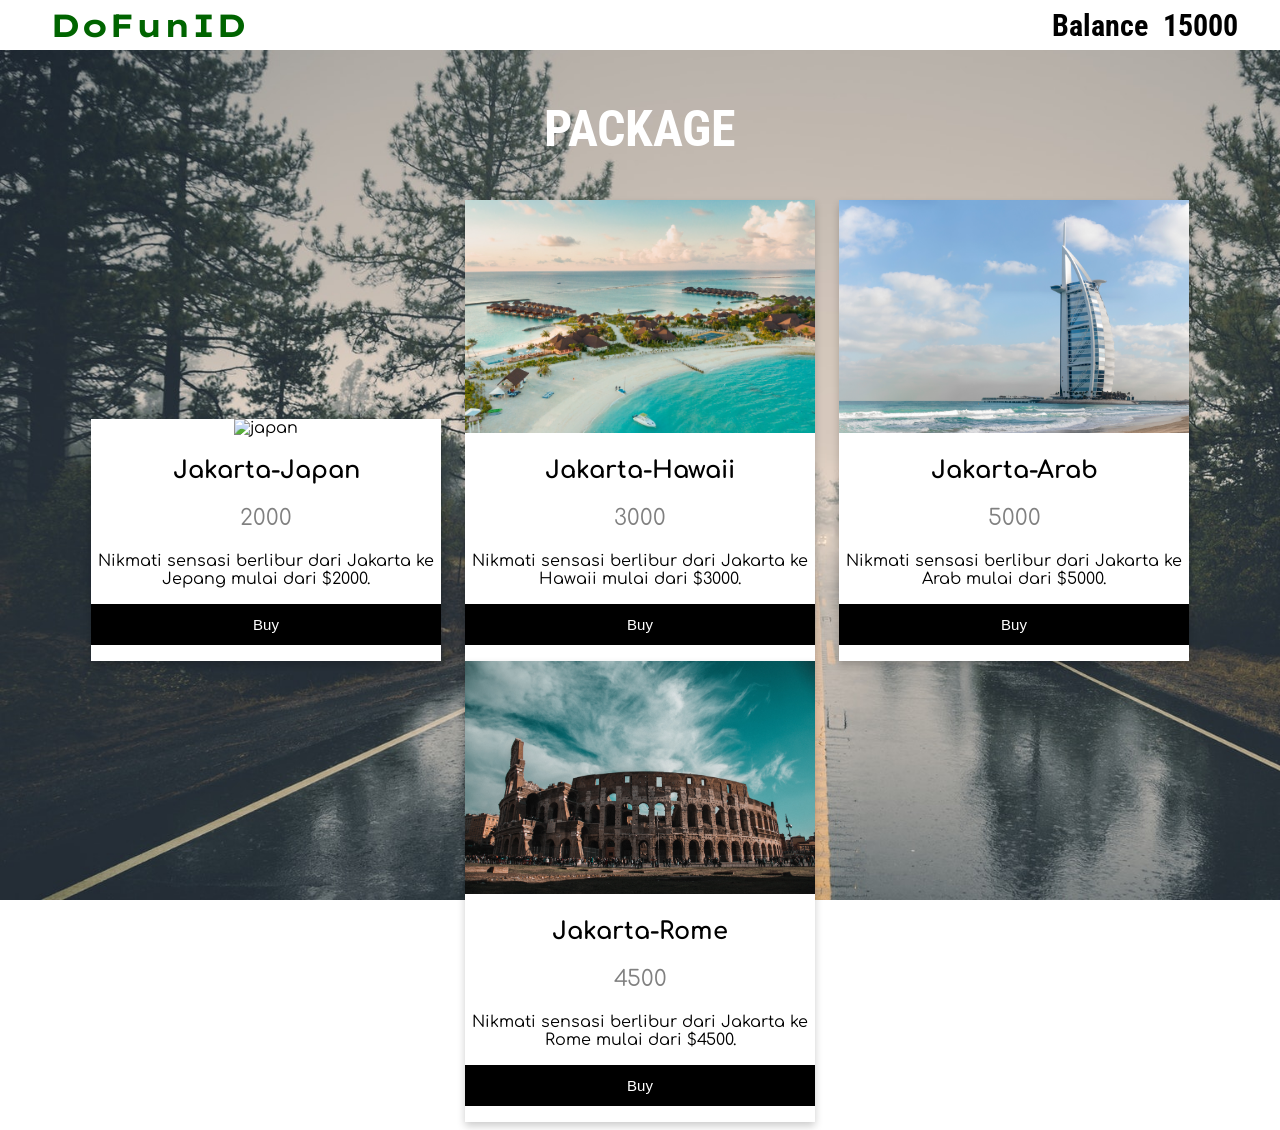
==== index.html @ 7a8209f3 "Ichsan Rosaldi" ====
<!DOCTYPE html>
<html lang="en">
<head>
    <meta charset="UTF-8">
    <meta http-equiv="X-UA-Compatible" content="IE=edge">
    <meta name="viewport" content="width=device-width, initial-scale=1.0">
    <title>DoFun</title>
    <link rel="stylesheet" href="style.css">
    <link rel="preconnect" href="https://fonts.gstatic.com">
    <link rel="preconnect" href="https://fonts.gstatic.com">
<link href="https://fonts.googleapis.com/css2?family=Roboto+Condensed:wght@700&display=swap" rel="stylesheet">
<link href="https://fonts.googleapis.com/css2?family=Lexend+Mega&display=swap" rel="stylesheet">
<link rel="preconnect" href="https://fonts.gstatic.com">
<link href="https://fonts.googleapis.com/css2?family=Comfortaa:wght@500&family=Roboto+Condensed:wght@700&display=swap" rel="stylesheet">
    <script src="https://kit.fontawesome.com/98d37f2ac3.js" crossorigin="anonymous"></script>
</head>
<body>
    <header>
        <h1>DoFunID</h1>
        <div id="balance">
            <h3>Balance</h3>
        </div>
        <div id="balancenumber">
            <h3>15000</h3>
        </div>
        <div class="navbar">
            <div class="dropdown">
                <button class="dropbtn">MENU
                    <i class="fa fa-caret-down"></i>
                  </button>
                  <div class="dropdown-content">
                    <!-- <a href="#">Account</a> -->
                    <!-- <a href="#">Settings</a> -->
                    <a href="about.html">About Us</a>
                  </div>
            </div>
        </div>
    </header>
    <section>
        <h2>PACKAGE</h2>
        <div ></div>
    </section>
    <div class="semuacard">
        <div class="card">
            <div id="japan">
                <img src="img/pexels-tomáš-malík-3408354.jpg" alt="japan">
            <h2>Jakarta-Japan</h2>
            <p class="price">2000</p>
            <p>Nikmati sensasi berlibur dari Jakarta ke Jepang mulai dari $2000.</p>
            <p>
                <button class='buy'>
                    Buy
                </button>
            </p>
        </div>
    </div>
    <div class="card">
        <div id="hawai">
            <img src="img/pexels-asad-photo-maldives-3601422.jpg" alt="Hawaii">
            <h2>Jakarta-Hawaii</h2>
            <p class="price">3000</p>
            <p>Nikmati sensasi berlibur dari Jakarta ke Hawaii mulai dari $3000.</p>
            <p>
                <button class='buy'>
                    Buy
                </button>
            </p>
        </div>
    </div>
    <div class="card">
        <div id="hawai">
            <img src="img/pexels-aleksandar-pasaric-2044434.jpg" alt="Arab">
            <h2>Jakarta-Arab</h2>
            <p class="price">5000</p>
            <p>Nikmati sensasi berlibur dari Jakarta ke Arab mulai dari $5000.</p>
            <p>
                <button class='buy'>
                    Buy
                </button>
            </p>
        </div>
    </div>
    <div class="card">
        <div id="hawai">
            <img src="img/pexels-davi-pimentel-2064827.jpg" alt="Rome">
            <h2>Jakarta-Rome</h2>
            <p class="price">4500</p>
            <p>Nikmati sensasi berlibur dari Jakarta ke Rome mulai dari $4500.</p>
            <p>
                <button class='buy'>
                    Buy
                </button>
            </p>
        </div>
    </div>
</div>
</body>
<script>
    let beli = document.getElementsByClassName('buy')  
    beli[0].addEventListener('click',function(){
        let harga = document.getElementsByClassName('price')
        let uang = document.getElementById('balancenumber').innerText
        let sisauang = Number(uang)-Number(harga[0].innerText)
        let info = alert(`Anda berhasil membeli paket ini dan anda tidak bisa membeli produk ini lagi...`)

        // document.getElementById('balancenumber')['style']['font-size']='30px'
        // document.getElementById('balancenumber')['style']['font-family']='Roboto Condensed','sans-serif';
        document.getElementById('balancenumber').innerHTML = `<h3>${sisauang}<h3>`
        beli[0]['disabled'] = true
        
    })
    beli[1].addEventListener('click',function(){
        let harga = document.getElementsByClassName('price')
        let uang = document.getElementById('balancenumber').innerText
        let sisauang = Number(uang)-Number(harga[1].innerText)
        let info = alert(`Anda berhasil membeli paket ini dan anda tidak bisa membeli produk ini lagi...`)

        // document.getElementById('balancenumber')['style']['font-size']='30px'
        // document.getElementById('balancenumber')['style']['font-family']='Roboto Condensed','sans-serif';
        document.getElementById('balancenumber').innerHTML = `<h3>${sisauang}<h3>`
            beli[1]['disabled']=true
    })
    beli[2].addEventListener('click',function(){
        let harga = document.getElementsByClassName('price')
        let uang = document.getElementById('balancenumber').innerText
        let sisauang = Number(uang)-Number(harga[2].innerText)
        let info = alert(`Anda berhasil membeli paket ini dan anda tidak bisa membeli produk ini lagi...`)

        // document.getElementById('balancenumber')['style']['font-size']='30px'
        // document.getElementById('balancenumber')['style']['font-family']='Roboto Condensed','sans-serif';
        document.getElementById('balancenumber').innerHTML = `<h3>${sisauang}<h3>`
        beli[2]['disabled']=true
    })
    beli[3].addEventListener('click',function(){
        let harga = document.getElementsByClassName('price')
        let uang = document.getElementById('balancenumber').innerText
        let sisauang = Number(uang)-Number(harga[3].innerText)
        let info = alert(`Anda berhasil membeli paket ini dan anda tidak bisa membeli produk ini lagi...`)

        // document.getElementById('balancenumber')['style']['font-size']='30px'
        // document.getElementById('balancenumber')['style']['font-family']='Roboto Condensed','sans-serif';
        document.getElementById('balancenumber').innerHTML = `<h3>${sisauang}<h3>`
        beli[3]['disabled']=true
    })
</script>
</html>
---- style.css ----
header{
    background-color: white;
    position: fixed;
    height: 50px;
    display: flex;
    align-items: center;
    top: 0;
    bottom: 0;
    right: 0;
    left: 0;
    /* align-items: center; */
}

header *{
    display: inline;
}

header h1{
    color: darkgreen;
    font-family: 'Lexend Mega', sans-serif;
    margin-left: 50px;
}

.navbar{
    overflow: hidden;
    background-color: white;
    float: right;
    margin-right: 50px;
}

#balance{
    float: right;
    margin-left: 800px;
    /* font-size: 20px; */
    color: black;
    text-align: center;
}


#balance h3{
    /* margin-right: 0px; */
    padding: 5px;
    font-size: 30px;
    font-family: 'Roboto Condensed', sans-serif;
    /* margin-top: 0px; */
}

#balancenumber{
    float: right;
    /* margin-left: 800px; */
    /* font-size: 20px; */
    color: black;
    text-align: center;
}

#balancenumber h3{
    font-family: 'Roboto Condensed', sans-serif;
    font-size: 30px;
    padding: 10px;
}

.dropdown{
    float: left;
    overflow: hidden;
    /* margin-right: 100px; */
    padding-left: 50px;
}

.dropdown .dropbtn{
    font-size: 30px;
    border: black;
    color: black;
    background-color: white;
    font-family: 'Roboto Condensed', sans-serif;
    cursor: pointer;
}

.navbar a:hover, .dropdown:hover .dropbtn{
    background-color: ghostwhite;
}

.dropdown-content{
    display: none;
    position: absolute;
    background-color: ghostwhite;
    min-width: 100px;
    z-index: 1;
}

.dropdown-content a{
    float: none;
    color: black;
    font-family: 'Roboto Condensed', sans-serif;
    padding: 10px 14px;
    text-decoration: none;
    display: block;
    text-align: left;
}

.dropdown-content a:hover{
    background-color: gray;
}

.dropdown:hover .dropdown-content{
    display: block;
}

body{
    background-image: url(img/pexels-veeterzy-39811.jpg);
    background-size: cover;
    background-repeat: no-repeat;
    background-attachment: fixed;
    height: auto;
}

section{
    /* margin-bottom: 100px; */
    margin-top: 100px;
}

section h2{
    color: white;
    text-align: center;
    font-size: 50px;
    font-family: 'Roboto Condensed', sans-serif;
}

.card *{
    box-sizing: border-box;
}

.semuacard{
    text-align: center;
}

.card{
    box-shadow: 0 4px 8px 0 rgba(0, 0, 0, 0.2);
    max-width: 350px;
    margin: auto 10px;
    /* text-align: center; */
    font-family: 'Comfortaa', cursive;
    /* align-items: center; */
    background-color: white;
    /* float: left; */
    display: inline-block;
    /* margin-right: 25px; */
    /* margin-left: 20px; */
}

.card img{
    width: 100%;
}

.price{
    color: grey;
    font-size: 22px;
    font-family: 'Comfortaa', cursive;
}

.card button{
    border: none;
    outline: 0;
    padding: 12px;
    color: white;
    background-color: black;
    text-align: center;
    cursor: pointer;
    width: 100%;
    font-size: 15px;
}

.card button:hover{
    opacity: 0.7;
}
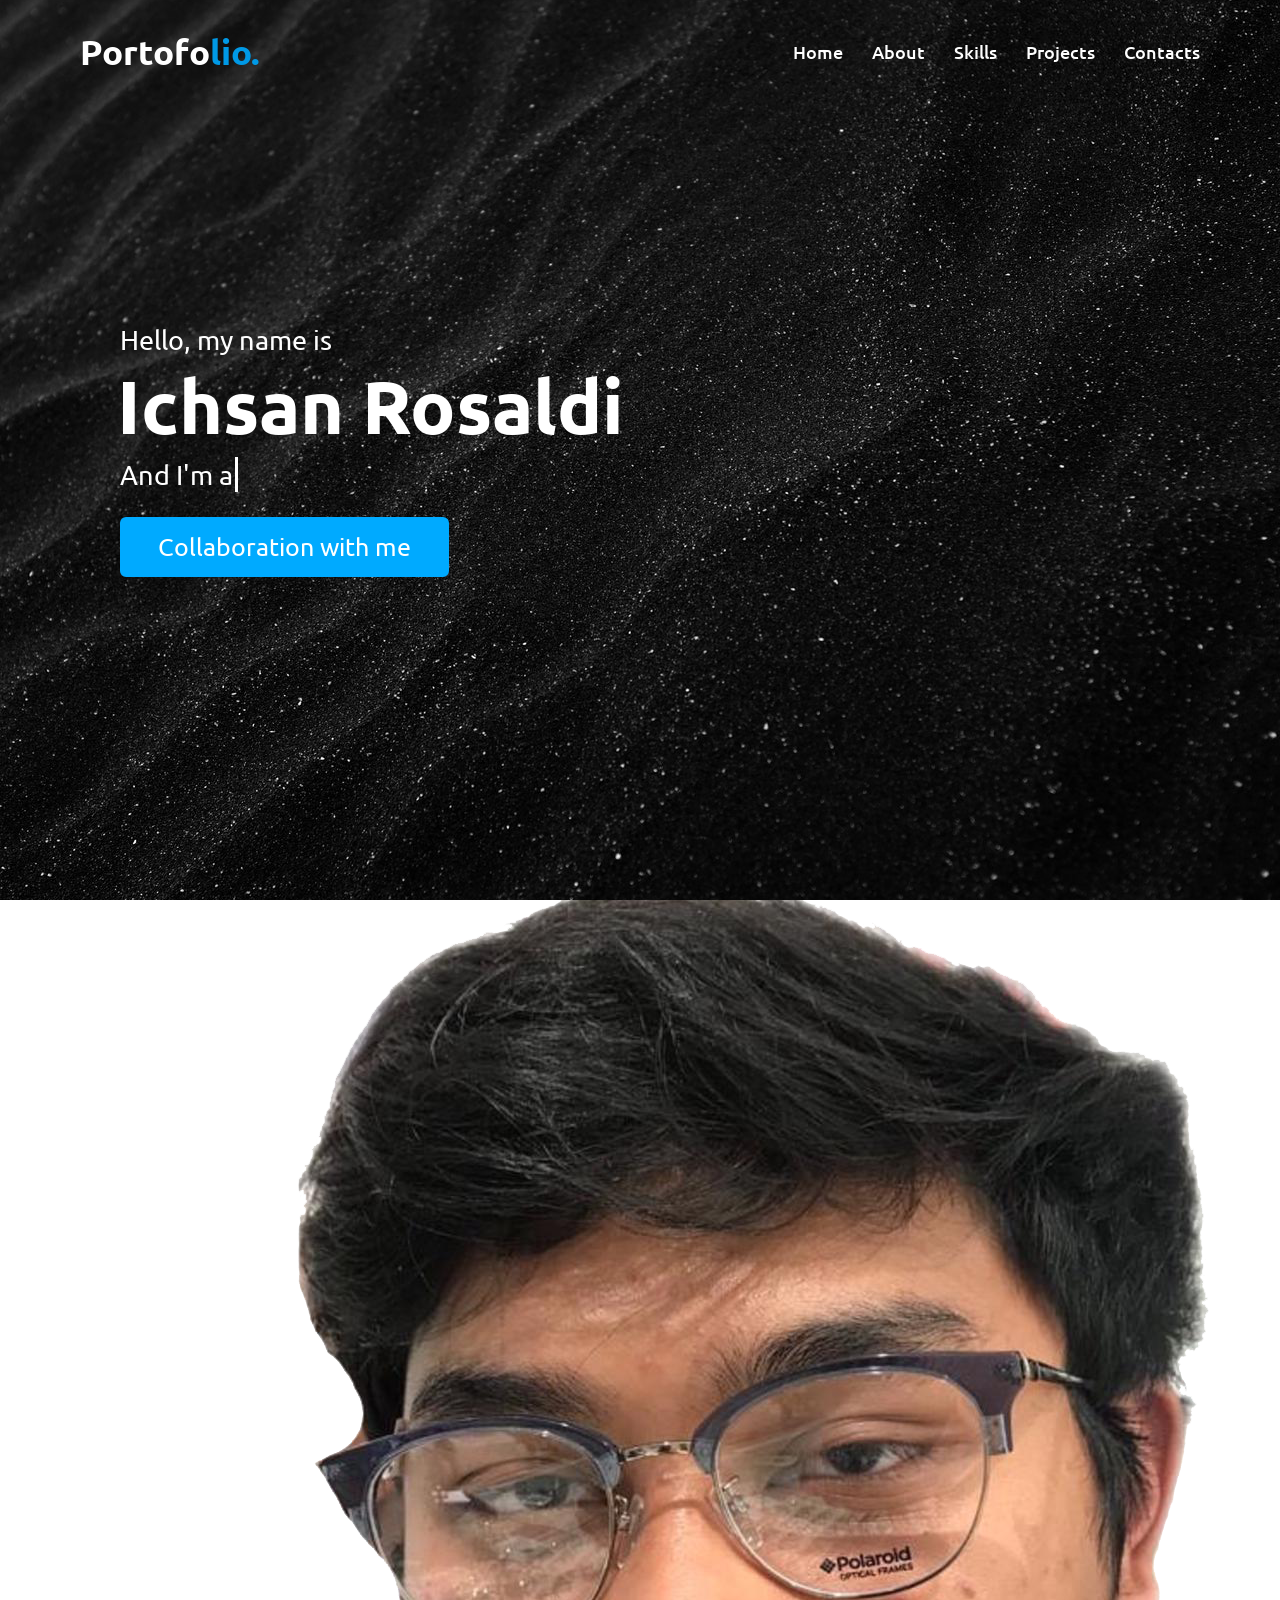
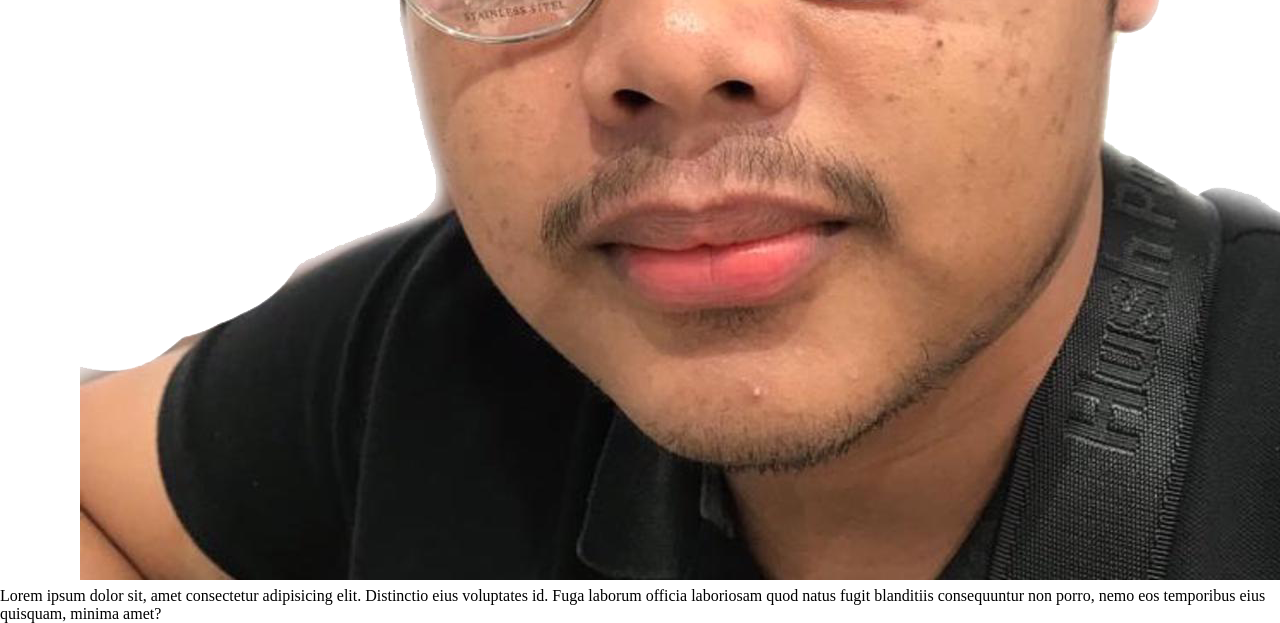
==== commit 4007c1d2: "done" ====
--- a/index.html
+++ b/index.html
@@ -4,143 +4,54 @@
     <meta charset="UTF-8">
     <meta http-equiv="X-UA-Compatible" content="IE=edge">
     <meta name="viewport" content="width=device-width, initial-scale=1.0">
-    <title>DoFun</title>
+    <title>Document</title>
     <link rel="stylesheet" href="style.css">
-    <link rel="preconnect" href="https://fonts.gstatic.com">
-    <link rel="preconnect" href="https://fonts.gstatic.com">
-<link href="https://fonts.googleapis.com/css2?family=Roboto+Condensed:wght@700&display=swap" rel="stylesheet">
-<link href="https://fonts.googleapis.com/css2?family=Lexend+Mega&display=swap" rel="stylesheet">
-<link rel="preconnect" href="https://fonts.gstatic.com">
-<link href="https://fonts.googleapis.com/css2?family=Comfortaa:wght@500&family=Roboto+Condensed:wght@700&display=swap" rel="stylesheet">
-    <script src="https://kit.fontawesome.com/98d37f2ac3.js" crossorigin="anonymous"></script>
+    <link rel="stylesheet" href="https://cdnjs.cloudflare.com/ajax/libs/font-awesome/4.7.0/css/font-awesome.min.css">
+    <script src="https://code.jquery.com/jquery-3.6.0.min.js"></script>
+
 </head>
 <body>
-    <header>
-        <h1>DoFunID</h1>
-        <div id="balance">
-            <h3>Balance</h3>
-        </div>
-        <div id="balancenumber">
-            <h3>15000</h3>
-        </div>
-        <div class="navbar">
-            <div class="dropdown">
-                <button class="dropbtn">MENU
-                    <i class="fa fa-caret-down"></i>
-                  </button>
-                  <div class="dropdown-content">
-                    <!-- <a href="#">Account</a> -->
-                    <!-- <a href="#">Settings</a> -->
-                    <a href="about.html">About Us</a>
-                  </div>
+    <nav class="navbar">
+        <div class="max-width">
+            <div class="logo"><a href="#">Portofo<span>lio.</span></a></div>
+            <ul class="menu">
+                <li><a href="#">Home</a></li>
+                <li><a href="#">About</a></li>
+                <li><a href="#">Skills</a></li>
+                <li><a href="#">Projects</a></li>
+                <li><a href="#">Contacts</a></li>
+            </ul>
+            <div class="menu-btn">
+                <i class="fa fa-bars"></i>
             </div>
         </div>
-    </header>
-    <section>
-        <h2>PACKAGE</h2>
-        <div ></div>
+    </nav>
+
+    <!-- HOME -->
+
+    <section class="home" id="home">
+        <div class="max-width">
+            <div class="home-content">
+                <div class="text-1">Hello, my name is</div>
+                <div class="text-2">Ichsan Rosaldi</div>
+                <div class="text-3">And I'm a<span class="typed-text"></span><span class="cursor typing">&nbsp;</span></div>
+                <a href="">Collaboration with me</a>
+            </div>
+        </div>
     </section>
-    <div class="semuacard">
-        <div class="card">
-            <div id="japan">
-                <img src="img/pexels-tomáš-malík-3408354.jpg" alt="japan">
-            <h2>Jakarta-Japan</h2>
-            <p class="price">2000</p>
-            <p>Nikmati sensasi berlibur dari Jakarta ke Jepang mulai dari $2000.</p>
-            <p>
-                <button class='buy'>
-                    Buy
-                </button>
-            </p>
+
+    <section class="about" id="about">
+        <div class="max-width">
+            <div class="about-content">
+                <div class="column left">
+                    <img src="img/profileimg.png" alt="">
+                </div>
+            </div>
         </div>
-    </div>
-    <div class="card">
-        <div id="hawai">
-            <img src="img/pexels-asad-photo-maldives-3601422.jpg" alt="Hawaii">
-            <h2>Jakarta-Hawaii</h2>
-            <p class="price">3000</p>
-            <p>Nikmati sensasi berlibur dari Jakarta ke Hawaii mulai dari $3000.</p>
-            <p>
-                <button class='buy'>
-                    Buy
-                </button>
-            </p>
-        </div>
-    </div>
-    <div class="card">
-        <div id="hawai">
-            <img src="img/pexels-aleksandar-pasaric-2044434.jpg" alt="Arab">
-            <h2>Jakarta-Arab</h2>
-            <p class="price">5000</p>
-            <p>Nikmati sensasi berlibur dari Jakarta ke Arab mulai dari $5000.</p>
-            <p>
-                <button class='buy'>
-                    Buy
-                </button>
-            </p>
-        </div>
-    </div>
-    <div class="card">
-        <div id="hawai">
-            <img src="img/pexels-davi-pimentel-2064827.jpg" alt="Rome">
-            <h2>Jakarta-Rome</h2>
-            <p class="price">4500</p>
-            <p>Nikmati sensasi berlibur dari Jakarta ke Rome mulai dari $4500.</p>
-            <p>
-                <button class='buy'>
-                    Buy
-                </button>
-            </p>
-        </div>
-    </div>
-</div>
+    </section>
+
+    <p>Lorem ipsum dolor sit, amet consectetur adipisicing elit. Distinctio eius voluptates id. Fuga laborum officia laboriosam quod natus fugit blanditiis consequuntur non porro, nemo eos temporibus eius quisquam, minima amet?</p>
+
+    <script src="script.js"></script>
 </body>
-<script>
-    let beli = document.getElementsByClassName('buy')  
-    beli[0].addEventListener('click',function(){
-        let harga = document.getElementsByClassName('price')
-        let uang = document.getElementById('balancenumber').innerText
-        let sisauang = Number(uang)-Number(harga[0].innerText)
-        let info = alert(`Anda berhasil membeli paket ini dan anda tidak bisa membeli produk ini lagi...`)
-
-        // document.getElementById('balancenumber')['style']['font-size']='30px'
-        // document.getElementById('balancenumber')['style']['font-family']='Roboto Condensed','sans-serif';
-        document.getElementById('balancenumber').innerHTML = `<h3>${sisauang}<h3>`
-        beli[0]['disabled'] = true
-        
-    })
-    beli[1].addEventListener('click',function(){
-        let harga = document.getElementsByClassName('price')
-        let uang = document.getElementById('balancenumber').innerText
-        let sisauang = Number(uang)-Number(harga[1].innerText)
-        let info = alert(`Anda berhasil membeli paket ini dan anda tidak bisa membeli produk ini lagi...`)
-
-        // document.getElementById('balancenumber')['style']['font-size']='30px'
-        // document.getElementById('balancenumber')['style']['font-family']='Roboto Condensed','sans-serif';
-        document.getElementById('balancenumber').innerHTML = `<h3>${sisauang}<h3>`
-            beli[1]['disabled']=true
-    })
-    beli[2].addEventListener('click',function(){
-        let harga = document.getElementsByClassName('price')
-        let uang = document.getElementById('balancenumber').innerText
-        let sisauang = Number(uang)-Number(harga[2].innerText)
-        let info = alert(`Anda berhasil membeli paket ini dan anda tidak bisa membeli produk ini lagi...`)
-
-        // document.getElementById('balancenumber')['style']['font-size']='30px'
-        // document.getElementById('balancenumber')['style']['font-family']='Roboto Condensed','sans-serif';
-        document.getElementById('balancenumber').innerHTML = `<h3>${sisauang}<h3>`
-        beli[2]['disabled']=true
-    })
-    beli[3].addEventListener('click',function(){
-        let harga = document.getElementsByClassName('price')
-        let uang = document.getElementById('balancenumber').innerText
-        let sisauang = Number(uang)-Number(harga[3].innerText)
-        let info = alert(`Anda berhasil membeli paket ini dan anda tidak bisa membeli produk ini lagi...`)
-
-        // document.getElementById('balancenumber')['style']['font-size']='30px'
-        // document.getElementById('balancenumber')['style']['font-family']='Roboto Condensed','sans-serif';
-        document.getElementById('balancenumber').innerHTML = `<h3>${sisauang}<h3>`
-        beli[3]['disabled']=true
-    })
-</script>
 </html>
--- a/style.css
+++ b/style.css
@@ -1,176 +1,246 @@
-header{
-    background-color: white;
+@import url('https://fonts.googleapis.com/css2?family=Poppins:wght@400;500;600;700&family=Ubuntu:wght@400;500;700&display=swap');
+
+*{
+    margin: 0;
+    padding: 0;
+    box-sizing: border-box;
+    text-decoration: none;
+}
+
+/* NAVBAR STYLING */
+
+.max-width{
+    max-width: 1300px;
+    padding: 0 80px;
+    margin: auto;
+}
+
+.navbar{
     position: fixed;
-    height: 50px;
+    width: 100%;
+    padding: 30px 0;
+    /* background:#2952a3; */
+    font-family: 'Ubuntu', sans-serif;
+    transition: all 0.3s ease;
+}
+
+.navbar.sticky{
+    padding: 30px 0;
+    background: #005580;
+}
+
+.navbar .max-width{
     display: flex;
     align-items: center;
-    top: 0;
-    bottom: 0;
-    right: 0;
-    left: 0;
-    /* align-items: center; */
-}
-
-header *{
-    display: inline;
-}
-
-header h1{
-    color: darkgreen;
-    font-family: 'Lexend Mega', sans-serif;
-    margin-left: 50px;
-}
-
-.navbar{
-    overflow: hidden;
-    background-color: white;
-    float: right;
-    margin-right: 50px;
-}
-
-#balance{
-    float: right;
-    margin-left: 800px;
-    /* font-size: 20px; */
+    justify-content: space-between;
+}
+
+.navbar .logo a{
+    color: #fff;
+    font-size: 35px;
+    font-weight: 600;
+}
+
+.navbar .logo a span{
+    color: #0099e6;
+    transition: all 0.3s ease;
+}
+
+.navbar.sticky .logo a span{
+    color: #fff;
+}
+
+.navbar .menu li{
+    list-style: none;
+    display: inline-block;
+}
+
+.navbar .menu li a{
+    color: #fff;
+    font-size: 18px;
+    font-weight: 500;
+    margin-left: 25px;
+    transition: color 0.3s ease;
+}
+
+.navbar .menu li a:hover{
+    color:#0099cc;
+}
+
+.navbar.sticky .menu li a:hover{
     color: black;
-    text-align: center;
-}
-
-
-#balance h3{
-    /* margin-right: 0px; */
-    padding: 5px;
-    font-size: 30px;
-    font-family: 'Roboto Condensed', sans-serif;
-    /* margin-top: 0px; */
-}
-
-#balancenumber{
-    float: right;
-    /* margin-left: 800px; */
-    /* font-size: 20px; */
-    color: black;
-    text-align: center;
-}
-
-#balancenumber h3{
-    font-family: 'Roboto Condensed', sans-serif;
-    font-size: 30px;
-    padding: 10px;
-}
-
-.dropdown{
-    float: left;
-    overflow: hidden;
-    /* margin-right: 100px; */
-    padding-left: 50px;
-}
-
-.dropdown .dropbtn{
-    font-size: 30px;
-    border: black;
-    color: black;
-    background-color: white;
-    font-family: 'Roboto Condensed', sans-serif;
+}
+
+/* Menu btn styling */
+.menu-btn{
+    color:#fff;
+    font-size: 23px;
     cursor: pointer;
-}
-
-.navbar a:hover, .dropdown:hover .dropbtn{
-    background-color: ghostwhite;
-}
-
-.dropdown-content{
     display: none;
-    position: absolute;
-    background-color: ghostwhite;
-    min-width: 100px;
-    z-index: 1;
-}
-
-.dropdown-content a{
-    float: none;
-    color: black;
-    font-family: 'Roboto Condensed', sans-serif;
-    padding: 10px 14px;
-    text-decoration: none;
-    display: block;
-    text-align: left;
-}
-
-.dropdown-content a:hover{
-    background-color: gray;
-}
-
-.dropdown:hover .dropdown-content{
-    display: block;
-}
-
-body{
-    background-image: url(img/pexels-veeterzy-39811.jpg);
-    background-size: cover;
-    background-repeat: no-repeat;
-    background-attachment: fixed;
-    height: auto;
-}
-
-section{
-    /* margin-bottom: 100px; */
-    margin-top: 100px;
-}
-
-section h2{
-    color: white;
-    text-align: center;
-    font-size: 50px;
-    font-family: 'Roboto Condensed', sans-serif;
-}
-
-.card *{
-    box-sizing: border-box;
-}
-
-.semuacard{
-    text-align: center;
-}
-
-.card{
-    box-shadow: 0 4px 8px 0 rgba(0, 0, 0, 0.2);
-    max-width: 350px;
-    margin: auto 10px;
-    /* text-align: center; */
-    font-family: 'Comfortaa', cursive;
-    /* align-items: center; */
-    background-color: white;
-    /* float: left; */
+}
+
+/* Home  */
+
+.home{
+    display: flex;
+    background: url("img/background.jpg") center;
+    height: 100vh;
+    color: #fff;
+    min-height: 500px;
+    font-family: 'Ubuntu', sans-serif;
+}
+
+.home .max-width{
+    margin: auto 0 auto 40px;
+}
+
+.home .home-content .text-1{
+    font-size: 27px;
+}
+
+.home .home-content .text-2{
+    font-size: 75px;
+    font-weight: 600;
+    margin-left: -3px;
+}
+
+.home .home-content .text-3{
+    font-size: 27px;
+    margin: 5px 0;
+}
+
+.home .home-content .text-3 span{
+    /* color:#0099cc; */
+    color: #0099e6;
+    /* color:  #4dc3ff; */
+    font-weight: 500;
+}
+
+.cursor{
     display: inline-block;
-    /* margin-right: 25px; */
-    /* margin-left: 20px; */
-}
-
-.card img{
-    width: 100%;
-}
-
-.price{
-    color: grey;
-    font-size: 22px;
-    font-family: 'Comfortaa', cursive;
-}
-
-.card button{
-    border: none;
-    outline: 0;
-    padding: 12px;
-    color: white;
-    background-color: black;
-    text-align: center;
-    cursor: pointer;
-    width: 100%;
-    font-size: 15px;
-}
-
-.card button:hover{
-    opacity: 0.7;
-}
-
-
+    width: 3px;
+    background-color: #fff;
+    margin-left: 0.1rem;
+    animation: blink 1s infinite;
+}
+
+.cursor .typing{
+    animation: none;
+}
+
+@keyframes blink{
+    0%{background-color:#fff;}
+    40%{background-color:#fff;}
+    50%{background-color: transparent;}
+    95%{background-color: transparent;}
+    100%{background-color: #fff;}
+}
+
+.home .home-content a{
+    display: inline-block;
+    background: #00aaff;
+    color: #fff;
+    font-size: 25px;
+    padding: 12px 36px;
+    margin-top: 20px;
+    border-radius: 6px;
+    border: 2px solid #00aaff;
+    transition: all 0.3s ease;
+}
+.home .home-content a:hover{
+    color: #fff;
+    background: none;
+}
+
+/* About */
+
+.about{
+    font-family: 'Poppins',sans-serif;
+}
+
+.about .title{
+    font-family: 'Ubuntu',sans-serif;
+}
+
+/* Responsive media query start */
+@media (max-width: 1104px) {
+    .home .max-width{
+        margin-left: 0px;
+    }
+}
+
+@media (max-width: 991px){
+    .max-width{
+        padding: 0 50px;
+    }
+}
+
+@media (max-width: 947px){
+    .max-width{
+        padding: 0 50px;
+    }
+    .menu-btn{
+        display: block;
+        z-index: 999;
+    }
+    .menu-btn i.active:before{
+        content: "\f00d";
+    }
+    .navbar .menu{
+        position: fixed;
+        height: 100vh;
+        width: 100%;
+        left: -100%;
+        top: 0;
+        background: #111;
+        text-align: center;
+        padding-top: 80px;
+        transition: all 0.3s ease;
+    }
+    .navbar .menu.active{
+        left: 0;
+    }
+    .navbar .menu li{
+        display: block;
+    }
+    .navbar .menu li a{
+        display: inline-block;
+        margin: 20px 0;
+        font-size: 25px;
+    }
+    .home .home-content .text-2{
+        font-size: 70px;
+    }
+    .home .home-content .text-3{
+        font-weight: 35px;
+    }
+    .home .home-content a{
+        font-size: 23px;
+        padding: 10px 30px;
+    }
+}
+
+@media (max-width: 690px){
+    .max-width{
+        padding: 0 23px;
+    }
+    .home .home-content .text-2{
+        font-size: 50px;
+    }
+    .home .home-content .text-3{
+        font-weight: 27px;
+    }
+    .home .home-content a{
+        font-size: 20px;
+        padding: 8px 20px;
+    }
+}
+
+@media (max-width: 500px){
+    .home .home-content .text-2{
+        font-size: 50px;
+    }
+    .home .home-content .text-3{
+        font-weight: 27px;
+    }
+}
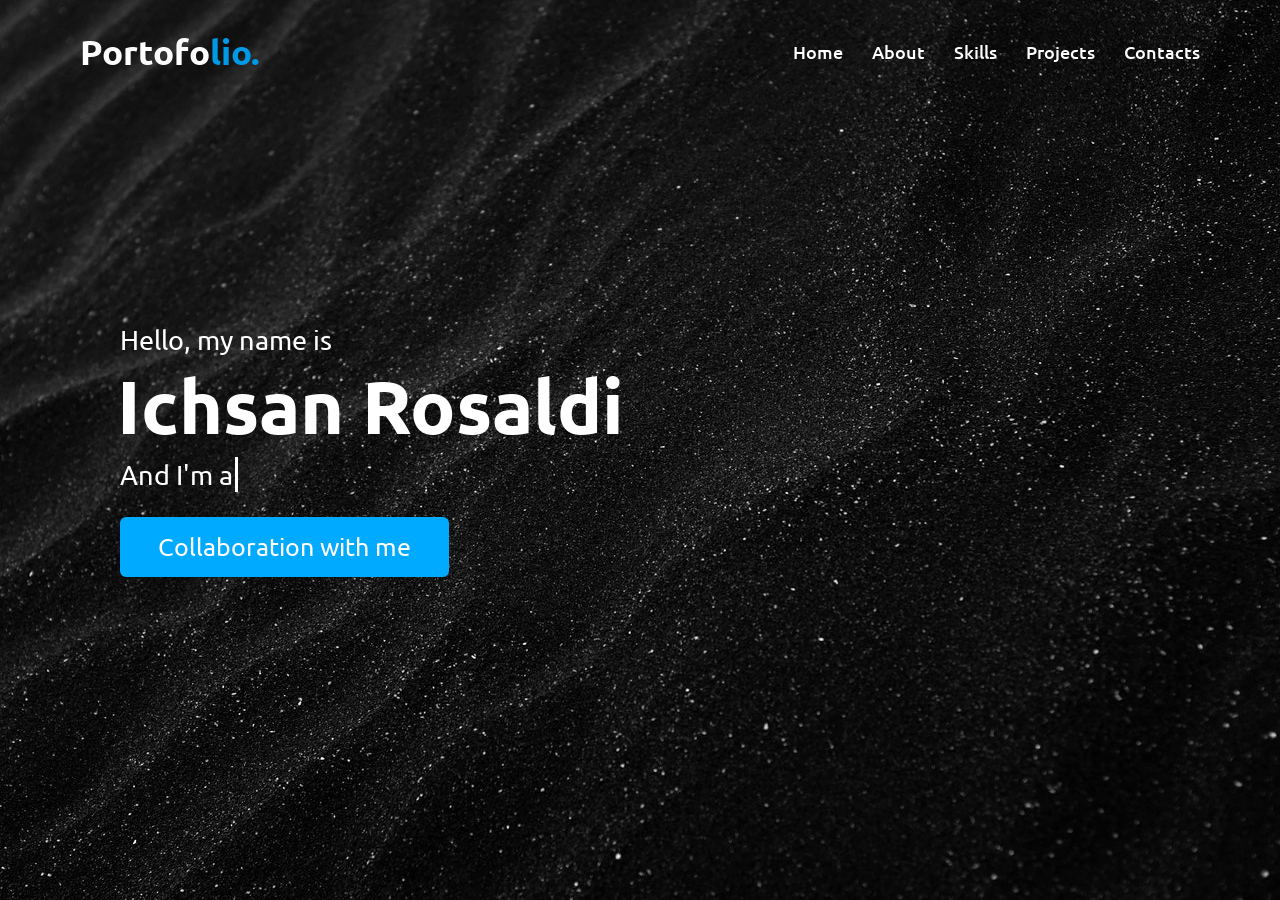
==== commit 9ec8ec5e: "ichsan" ====
--- a/index.html
+++ b/index.html
@@ -40,7 +40,7 @@
         </div>
     </section>
 
-    <section class="about" id="about">
+    <!-- <section class="about" id="about">
         <div class="max-width">
             <div class="about-content">
                 <div class="column left">
@@ -50,7 +50,7 @@
         </div>
     </section>
 
-    <p>Lorem ipsum dolor sit, amet consectetur adipisicing elit. Distinctio eius voluptates id. Fuga laborum officia laboriosam quod natus fugit blanditiis consequuntur non porro, nemo eos temporibus eius quisquam, minima amet?</p>
+    <p>Lorem ipsum dolor sit, amet consectetur adipisicing elit. Distinctio eius voluptates id. Fuga laborum officia laboriosam quod natus fugit blanditiis consequuntur non porro, nemo eos temporibus eius quisquam, minima amet?</p> -->
 
     <script src="script.js"></script>
 </body>
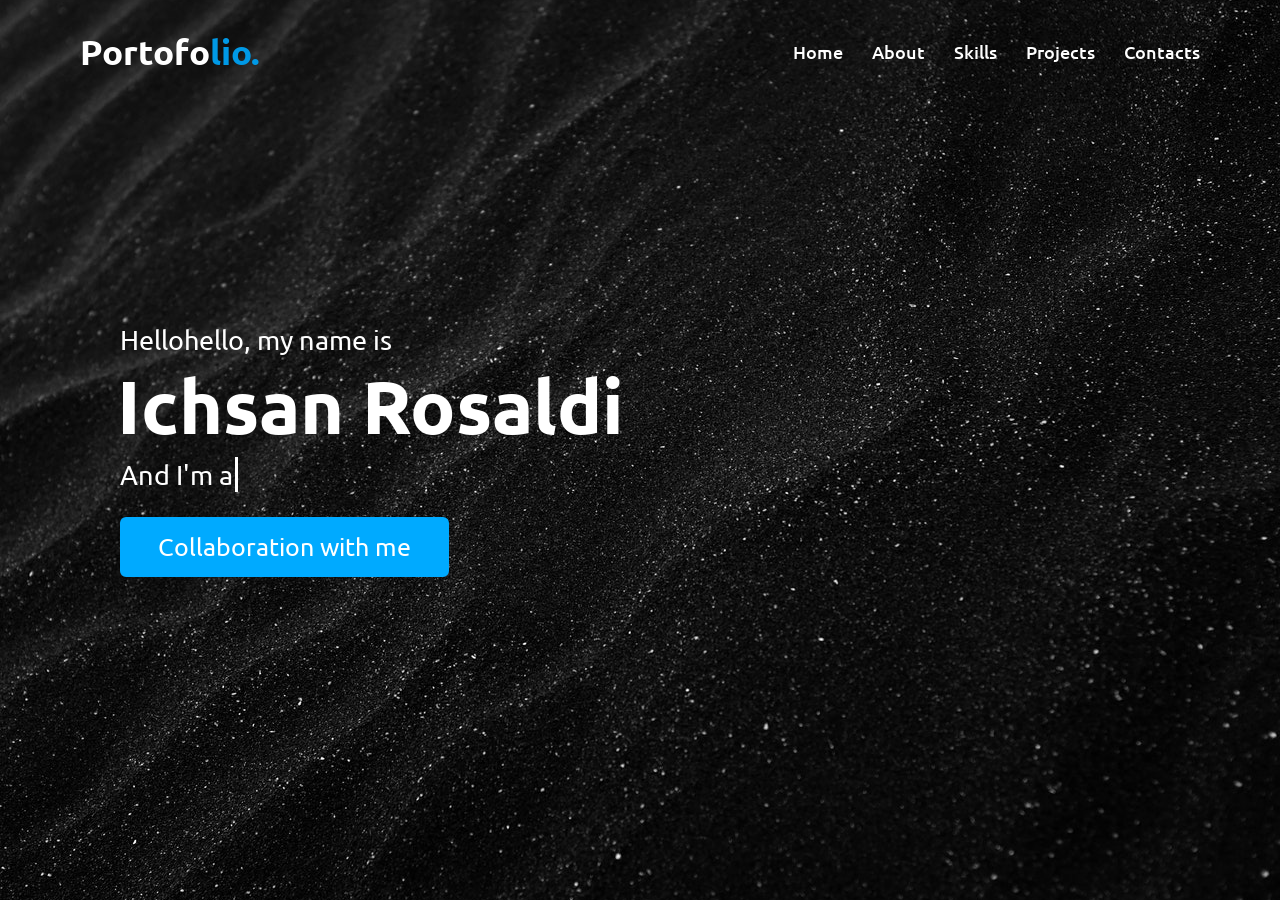
==== commit 25dd4f48: "fix2" ====
--- a/index.html
+++ b/index.html
@@ -32,7 +32,7 @@
     <section class="home" id="home">
         <div class="max-width">
             <div class="home-content">
-                <div class="text-1">Hello, my name is</div>
+                <div class="text-1">Hellohello, my name is</div>
                 <div class="text-2">Ichsan Rosaldi</div>
                 <div class="text-3">And I'm a<span class="typed-text"></span><span class="cursor typing">&nbsp;</span></div>
                 <a href="">Collaboration with me</a>
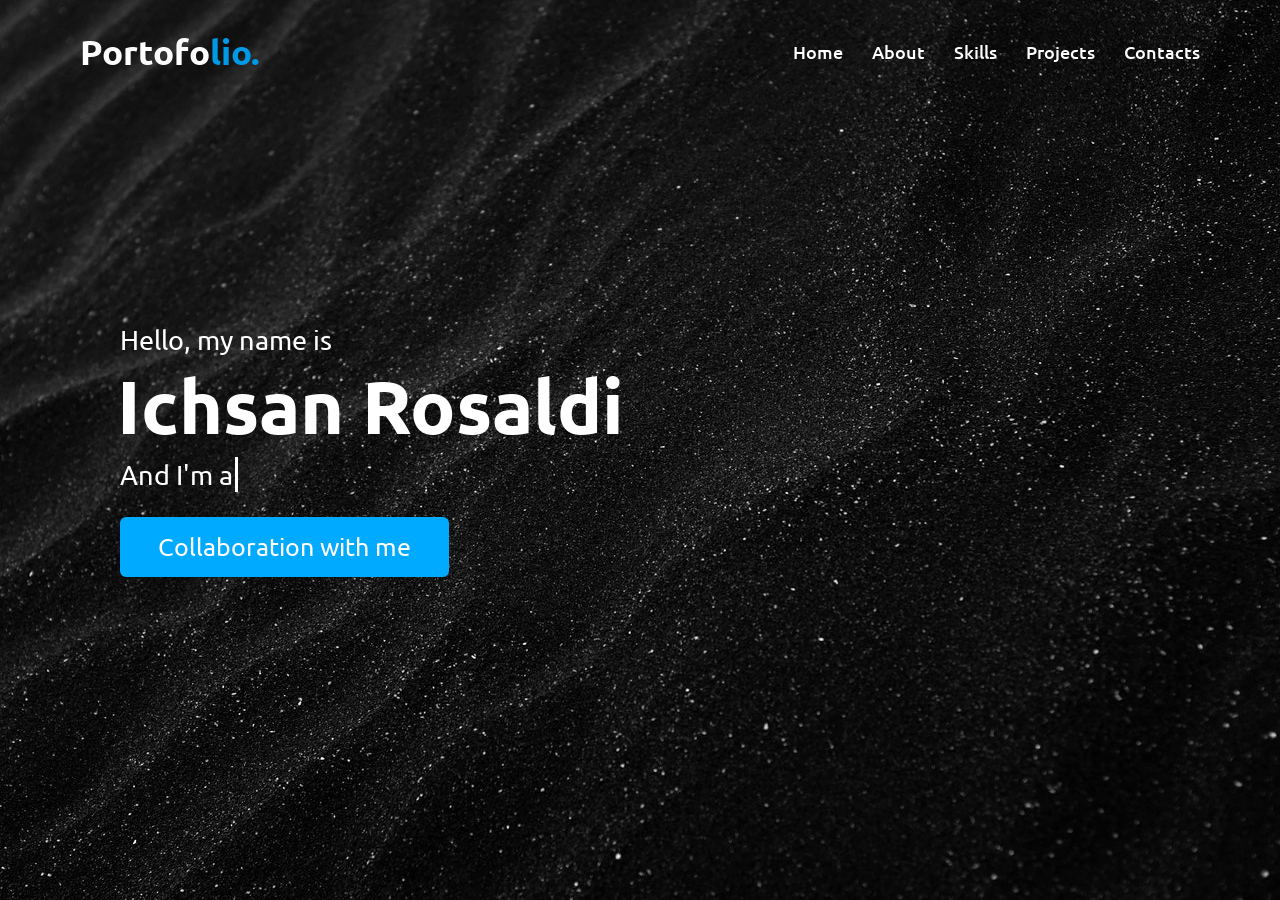
==== commit 98174d61: "fix3" ====
--- a/index.html
+++ b/index.html
@@ -32,7 +32,7 @@
     <section class="home" id="home">
         <div class="max-width">
             <div class="home-content">
-                <div class="text-1">Hellohello, my name is</div>
+                <div class="text-1">Hello, my name is</div>
                 <div class="text-2">Ichsan Rosaldi</div>
                 <div class="text-3">And I'm a<span class="typed-text"></span><span class="cursor typing">&nbsp;</span></div>
                 <a href="">Collaboration with me</a>
